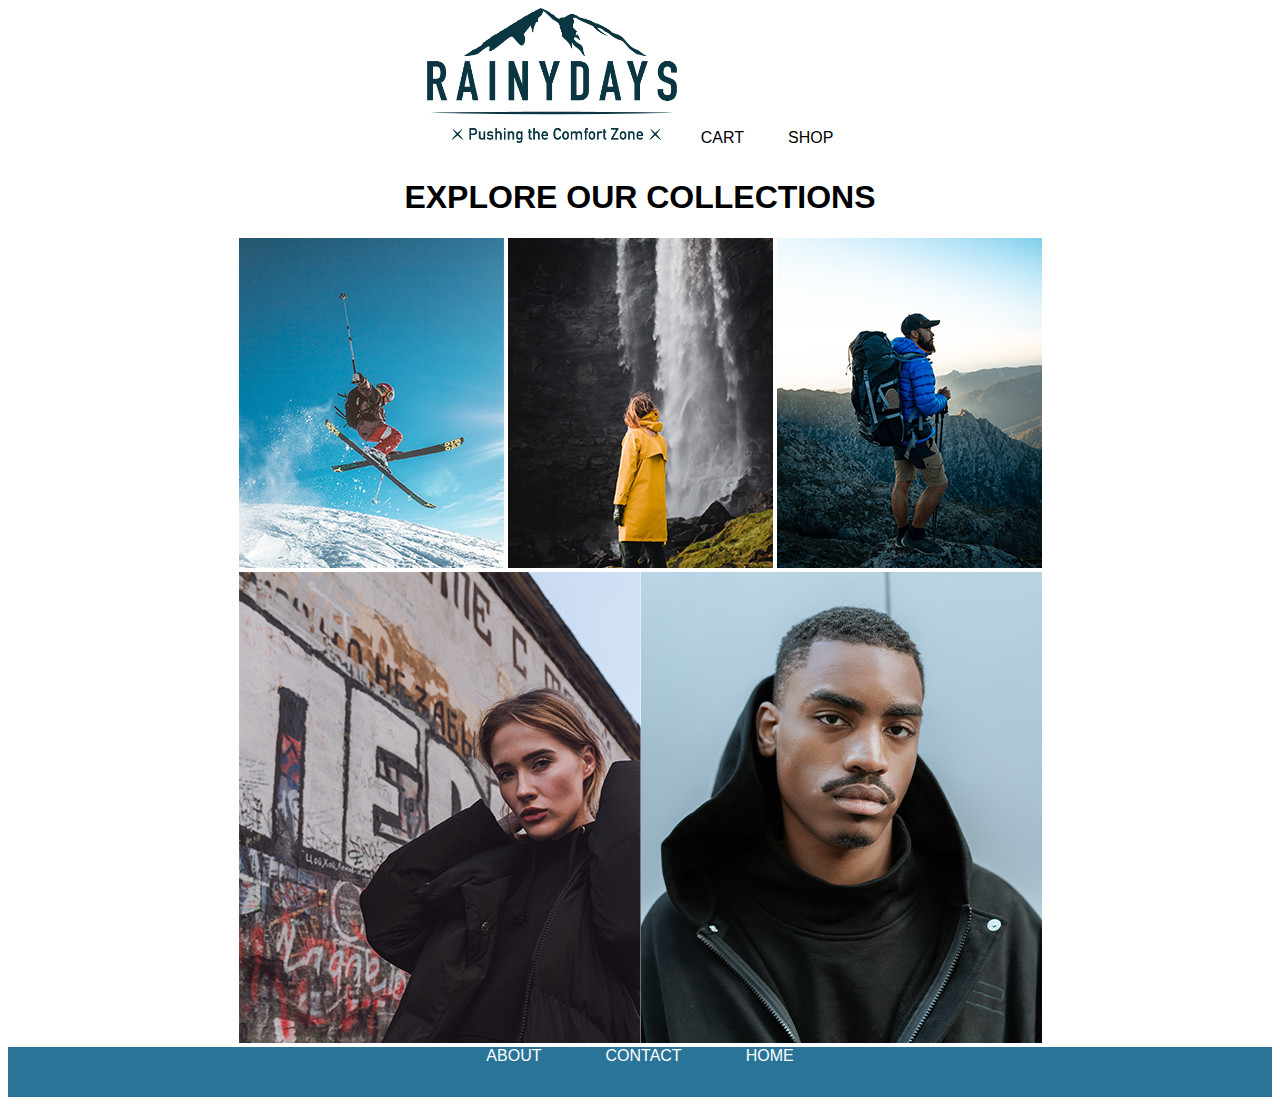
==== index.html @ d71403ea "added every html page, css, and started developing the index page" ====
<!DOCTYPE html>
<html lang="en">
<head>
    <meta charset="UTF-8">
    <meta http-equiv="X-UA-Compatible" content="IE=edge">
    <meta name="viewport" content="width=device-width, initial-scale=1.0">
    <title>RainyDays/HOME</title>
    <link href="styles.css/common.css" rel="stylesheet">
    <link rel="icon" href="data:;base64,=">
</head>
<body>

    <header>
        <nav>
            <img class="logo" src="images/RainyDays_Logo.png" alt="RainyDays logo">
            <a href="cart.html">CART</a>
            <a href="products.html">SHOP</a>
        </nav>
    </header>

    <main>
        <h1>EXPLORE OUR COLLECTIONS</h1>
        <div class="container">
            <img class="item" src="images/SKIING.png" alt="person skiing">
            <img class="item" src="images/RAINWEAR.png" alt="person standing in front of waterfall with yellow raincoat">
            <img class="item" src="images/HIKING.png" alt="person hiking on top of a mountain">
        </div>
        <div class="news">
            <img src="images/NEWS.png" alt="new products">
        </div>
    </main>

    <footer>
        <div>
            <a class="footerText" href="about.html">ABOUT</a>
            <a class="footerText" href="contact.html">CONTACT</a>
            <a class="footerText" href="index.html">HOME</a>
        </div>
    </footer>

</body>
</html>
---- styles.css/common.css ----
header {
   height: 150px;
}

.logo {
    max-width: 250px;
}

main, header {
    max-width: 803px;
    margin: auto;
}

nav {
    text-align: center;
}

a {
    text-decoration: none;
    color: rgb(0, 0, 0);
    padding: 20px;
    font-family: Arial, Helvetica, sans-serif;
}

h1 {
    text-align: center;
    font-family: Arial, Helvetica, sans-serif;
}

footer {
    background-color: #2A7497;
    height: 50px;
    text-align: center;
}

.footerText {
    color: white;
    padding: 30px;
}
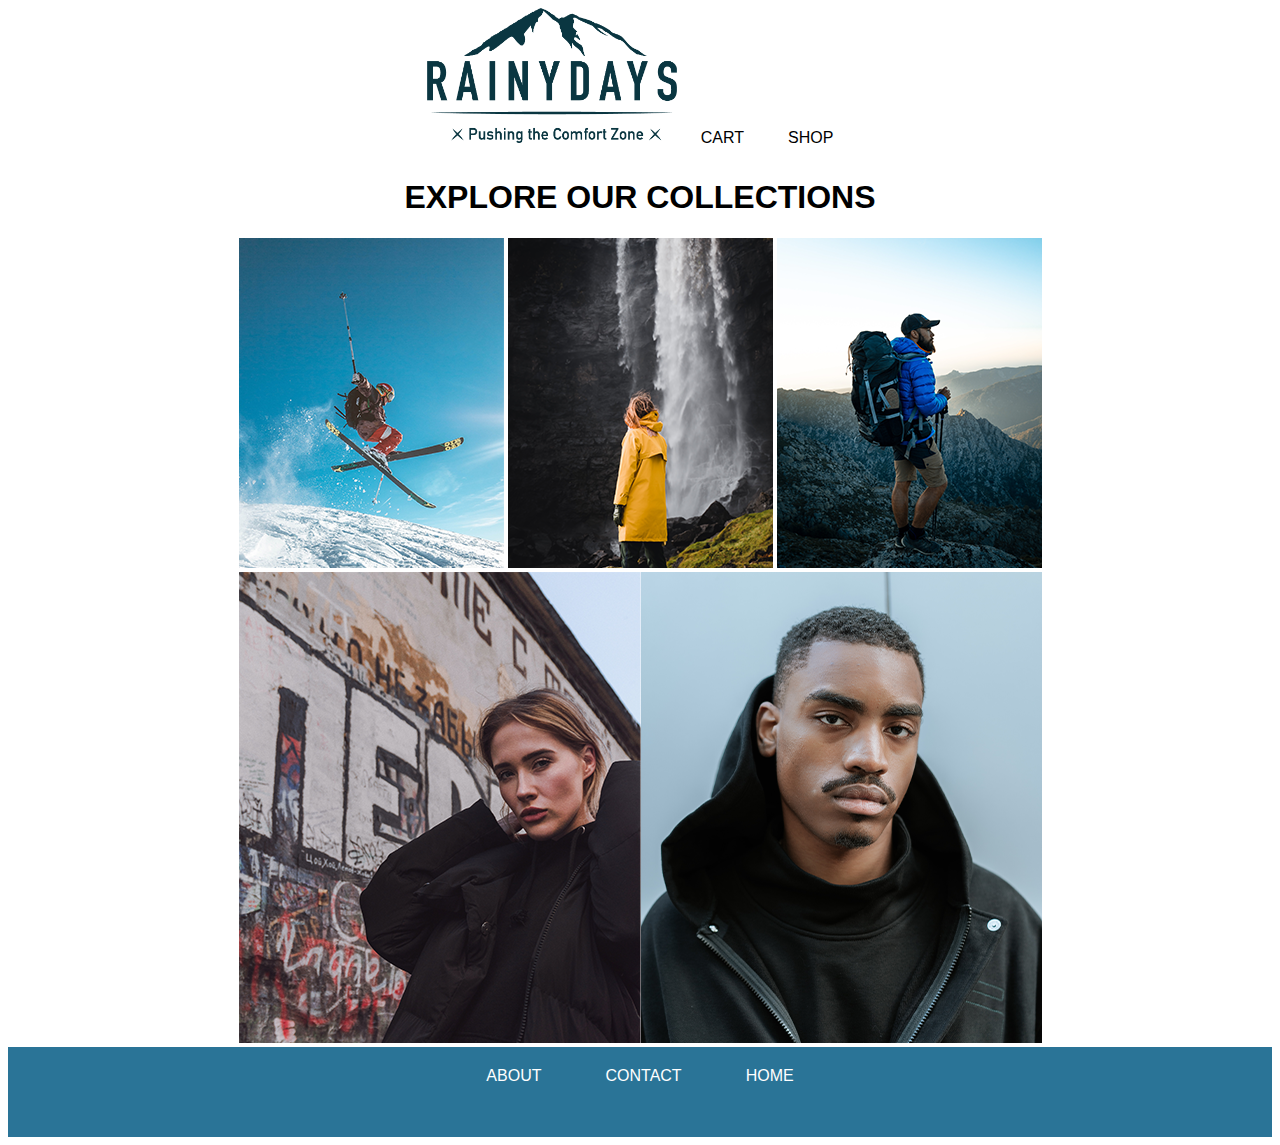
==== commit 8c30b040: "added footer and placement, and header logo" ====
--- a/index.html
+++ b/index.html
@@ -31,7 +31,7 @@
     </main>
 
     <footer>
-        <div>
+        <div class="footerNav">
             <a class="footerText" href="about.html">ABOUT</a>
             <a class="footerText" href="contact.html">CONTACT</a>
             <a class="footerText" href="index.html">HOME</a>
--- a/styles.css/common.css
+++ b/styles.css/common.css
@@ -31,9 +31,10 @@
     background-color: #2A7497;
     height: 50px;
     text-align: center;
+    padding: 20px;
 }
 
 .footerText {
     color: white;
     padding: 30px;
-}
+}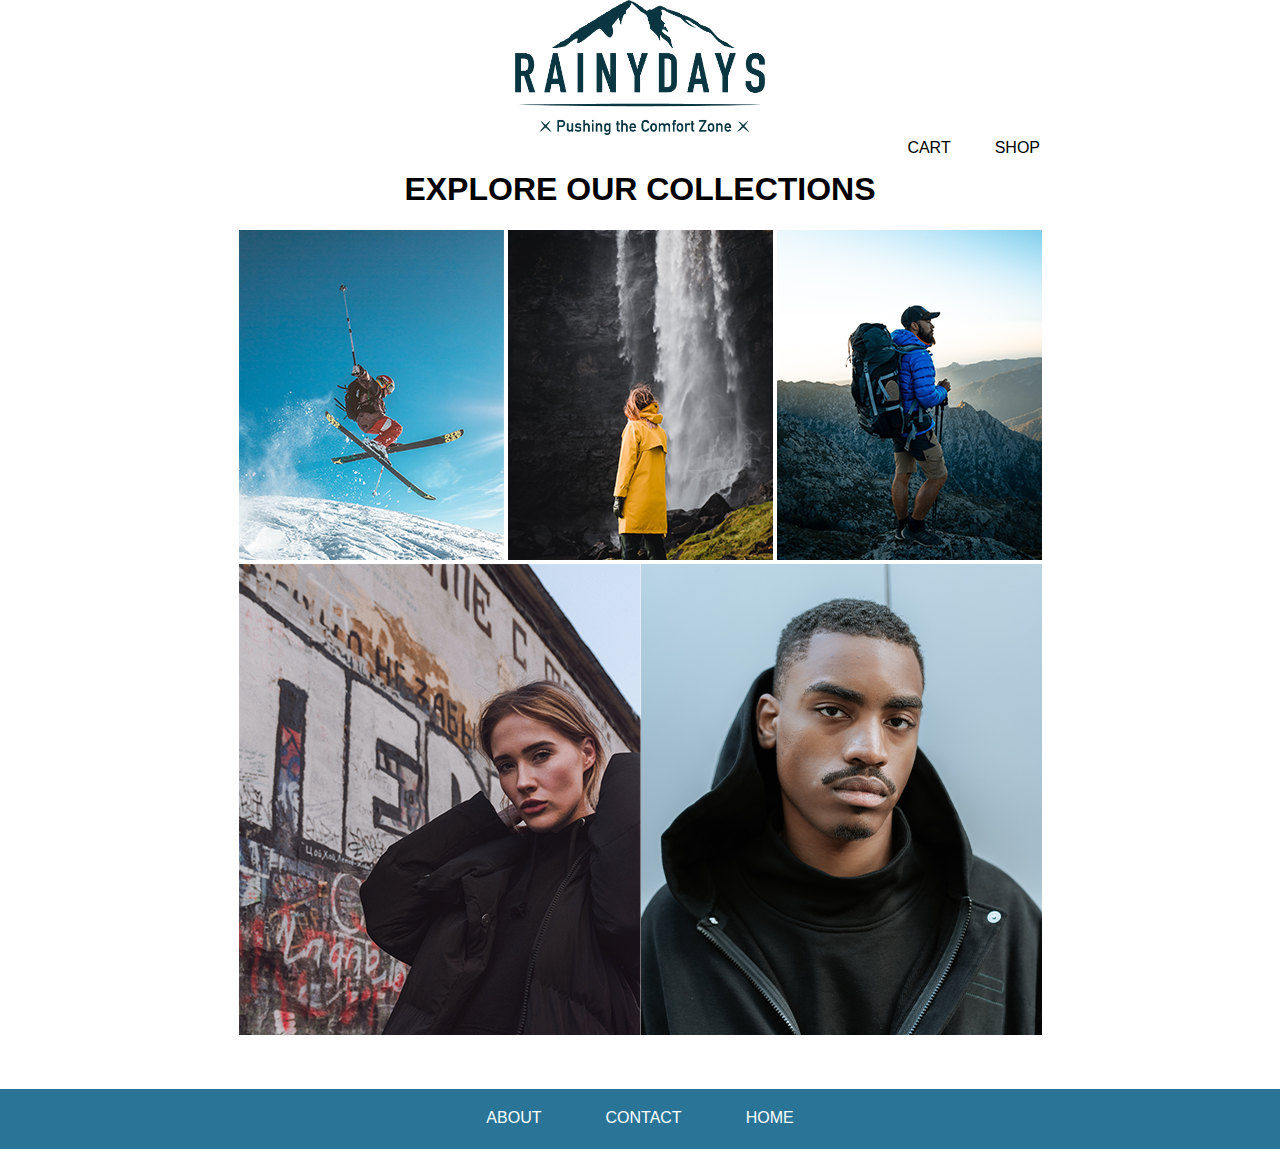
==== commit b4fc8263: "added product page with grid" ====
--- a/index.html
+++ b/index.html
@@ -11,8 +11,8 @@
 <body>
 
     <header>
+        <img class="logo" src="images/RainyDays_Logo.png" alt="RainyDays logo">
         <nav>
-            <img class="logo" src="images/RainyDays_Logo.png" alt="RainyDays logo">
             <a href="cart.html">CART</a>
             <a href="products.html">SHOP</a>
         </nav>
--- a/styles.css/common.css
+++ b/styles.css/common.css
@@ -1,18 +1,19 @@
 header {
    height: 150px;
+   max-width: 840px;
 }
 
 .logo {
     max-width: 250px;
 }
 
-main, header {
-    max-width: 803px;
+main, header, body {
     margin: auto;
+    text-align: center;
 }
 
 nav {
-    text-align: center;
+    text-align: right;
 }
 
 a {
@@ -29,12 +30,35 @@
 
 footer {
     background-color: #2A7497;
-    height: 50px;
+    height:20px;
     text-align: center;
     padding: 20px;
+    margin-top: 50px;
 }
 
 .footerText {
     color: white;
     padding: 30px;
+}
+
+p {
+    max-width: 400px;
+    text-align: center;
+}
+
+.signature {
+    font-size: 25px;
+    font-style: italic;
+    text-align: center;
+}
+
+.cta-button {
+    background-color: #2A7497;
+    padding: 10px 30px;
+    border-radius: 8px;
+    color: white;
+  }
+
+figure {
+    margin: 0;
 }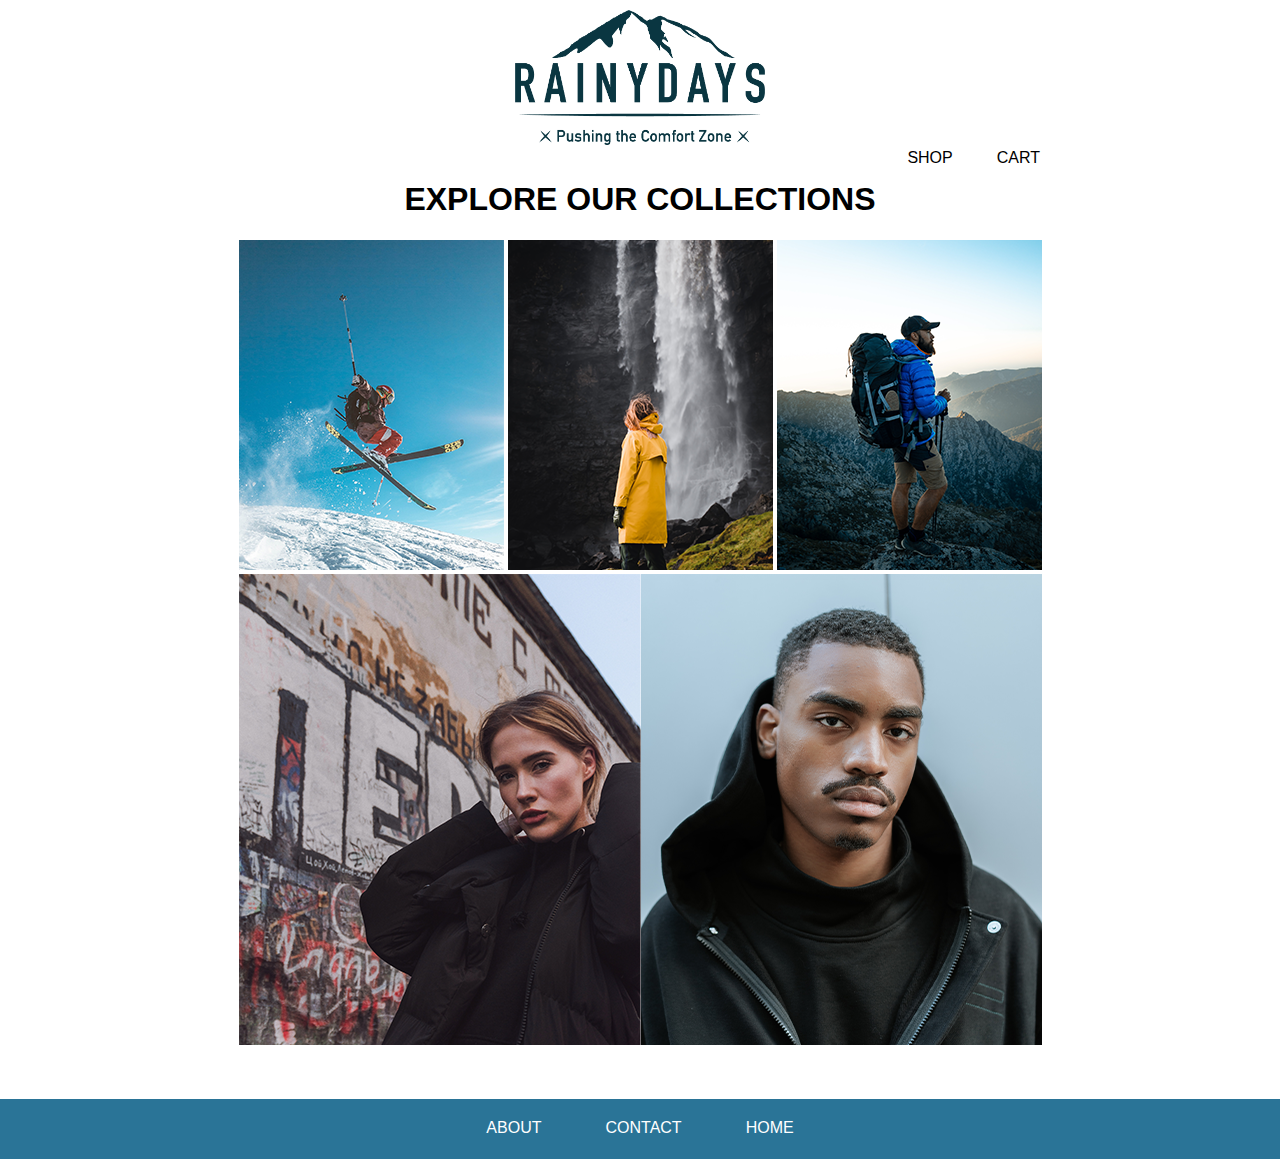
==== commit c111bd44: "corrected nav bar and logo in header, same placement all pages" ====
--- a/index.html
+++ b/index.html
@@ -11,10 +11,16 @@
 <body>
 
     <header>
-        <img class="logo" src="images/RainyDays_Logo.png" alt="RainyDays logo">
-        <nav>
+        <div class="header_top">
+            <a href="index.html">
+            <img class="logo" src="images/RainyDays_Logo.png" alt="Mouintains logo">
+            </a>
+        </div>
+    
+        </div>
+        <nav class="nav">
+            <a href="products.html">SHOP</a>
             <a href="cart.html">CART</a>
-            <a href="products.html">SHOP</a>
         </nav>
     </header>
 
--- a/styles.css/common.css
+++ b/styles.css/common.css
@@ -9,6 +9,7 @@
 
 main, header, body {
     margin: auto;
+    margin-top: 10px;
     text-align: center;
 }
 
@@ -42,7 +43,6 @@
 }
 
 p {
-    max-width: 400px;
     text-align: center;
 }
 
@@ -61,4 +61,8 @@
 
 figure {
     margin: 0;
+}
+
+.info {
+    text-align: center;
 }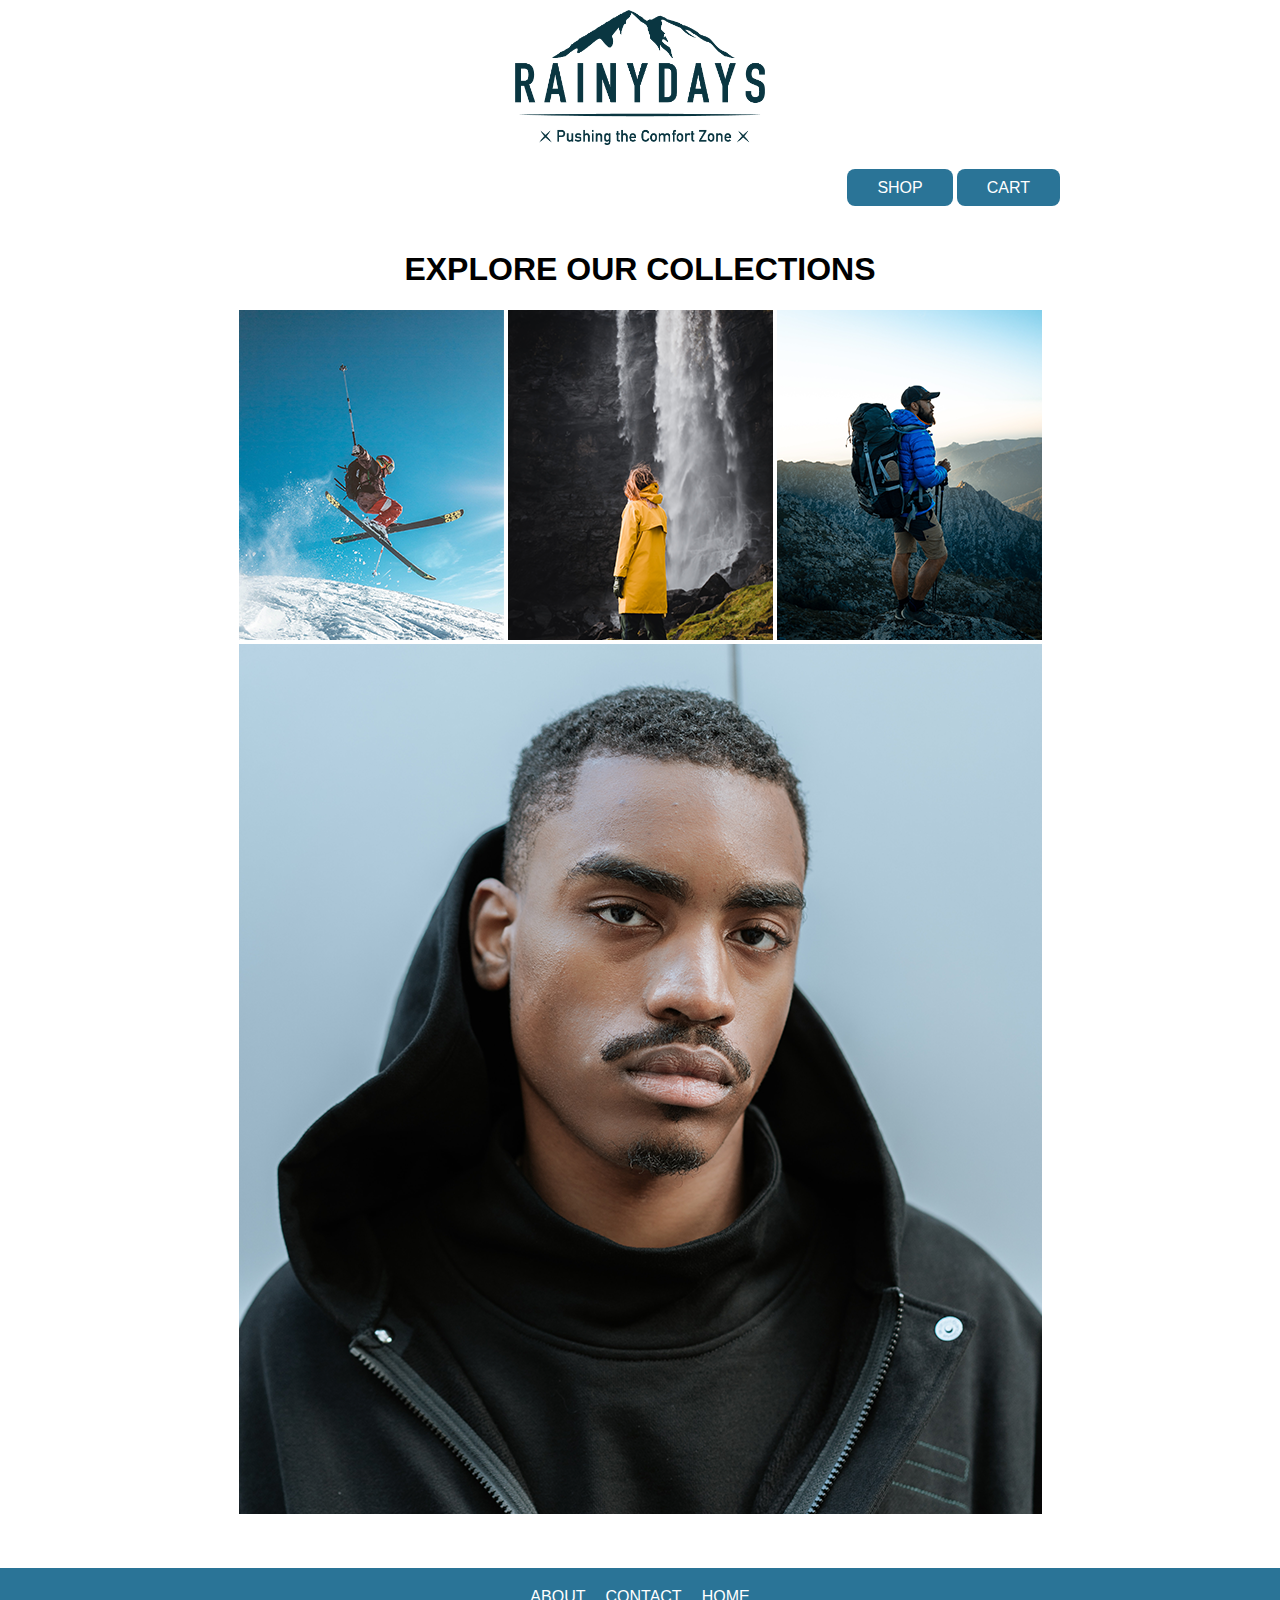
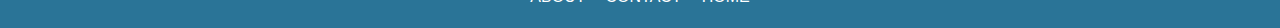
==== commit 2fd1f73d: "corrected nav line, logo leading to home, shadow on buttons etc." ====
--- a/index.html
+++ b/index.html
@@ -7,6 +7,19 @@
     <title>RainyDays/HOME</title>
     <link href="styles.css/common.css" rel="stylesheet">
     <link rel="icon" href="data:;base64,=">
+
+    <!-- Hotjar Tracking Code for NEWRainyDays -->
+<script>
+    (function(h,o,t,j,a,r){
+        h.hj=h.hj||function(){(h.hj.q=h.hj.q||[]).push(arguments)};
+        h._hjSettings={hjid:3405645,hjsv:6};
+        a=o.getElementsByTagName('head')[0];
+        r=o.createElement('script');r.async=1;
+        r.src=t+h._hjSettings.hjid+j+h._hjSettings.hjsv;
+        a.appendChild(r);
+    })(window,document,'https://static.hotjar.com/c/hotjar-','.js?sv=');
+</script>
+
 </head>
 <body>
 
@@ -19,8 +32,8 @@
     
         </div>
         <nav class="nav">
-            <a href="products.html">SHOP</a>
-            <a href="cart.html">CART</a>
+            <a class="cta-button" href="products.html">SHOP</a>
+            <a class="cta-button" href="cart.html">CART</a>
         </nav>
     </header>
 
@@ -32,7 +45,7 @@
             <img class="item" src="images/HIKING.png" alt="person hiking on top of a mountain">
         </div>
         <div class="news">
-            <img src="images/NEWS.png" alt="new products">
+            <img src="images/news_men.png" alt="new products">
         </div>
     </main>
 
--- a/styles.css/common.css
+++ b/styles.css/common.css
@@ -11,17 +11,40 @@
     margin: auto;
     margin-top: 10px;
     text-align: center;
+    
 }
+
+main {
+    padding-top: 60px;
+}
+
+@media(max-width: 600px){
+    main {
+        padding-top: 60px;
+    }
+  }
 
 nav {
     text-align: right;
+    padding-top: 30px;
+    padding-bottom: 50px;
 }
 
-a {
+@media(max-width: 600px){
+    nav {
+      text-align: center;
+      padding-top: 50px;
+      padding-bottom: 50px;
+    }
+  }
+
+.cta-button {
     text-decoration: none;
-    color: rgb(0, 0, 0);
+    color: rgb(255, 255, 255);
     padding: 20px;
     font-family: Arial, Helvetica, sans-serif;
+    background-color: #2A7497;
+    border-radius: 20px;
 }
 
 h1 {
@@ -39,7 +62,9 @@
 
 .footerText {
     color: white;
-    padding: 30px;
+    padding: 8px;
+    text-decoration: none;
+    font-family: Arial, Helvetica, sans-serif;
 }
 
 p {
@@ -59,6 +84,10 @@
     color: white;
   }
 
+.cta-button:hover {
+    box-shadow: 0 12px 16px 0 rgba(0,0,0,0.24), 0 17px 50px 0 rgba(0,0,0,0.19);
+}
+
 figure {
     margin: 0;
 }
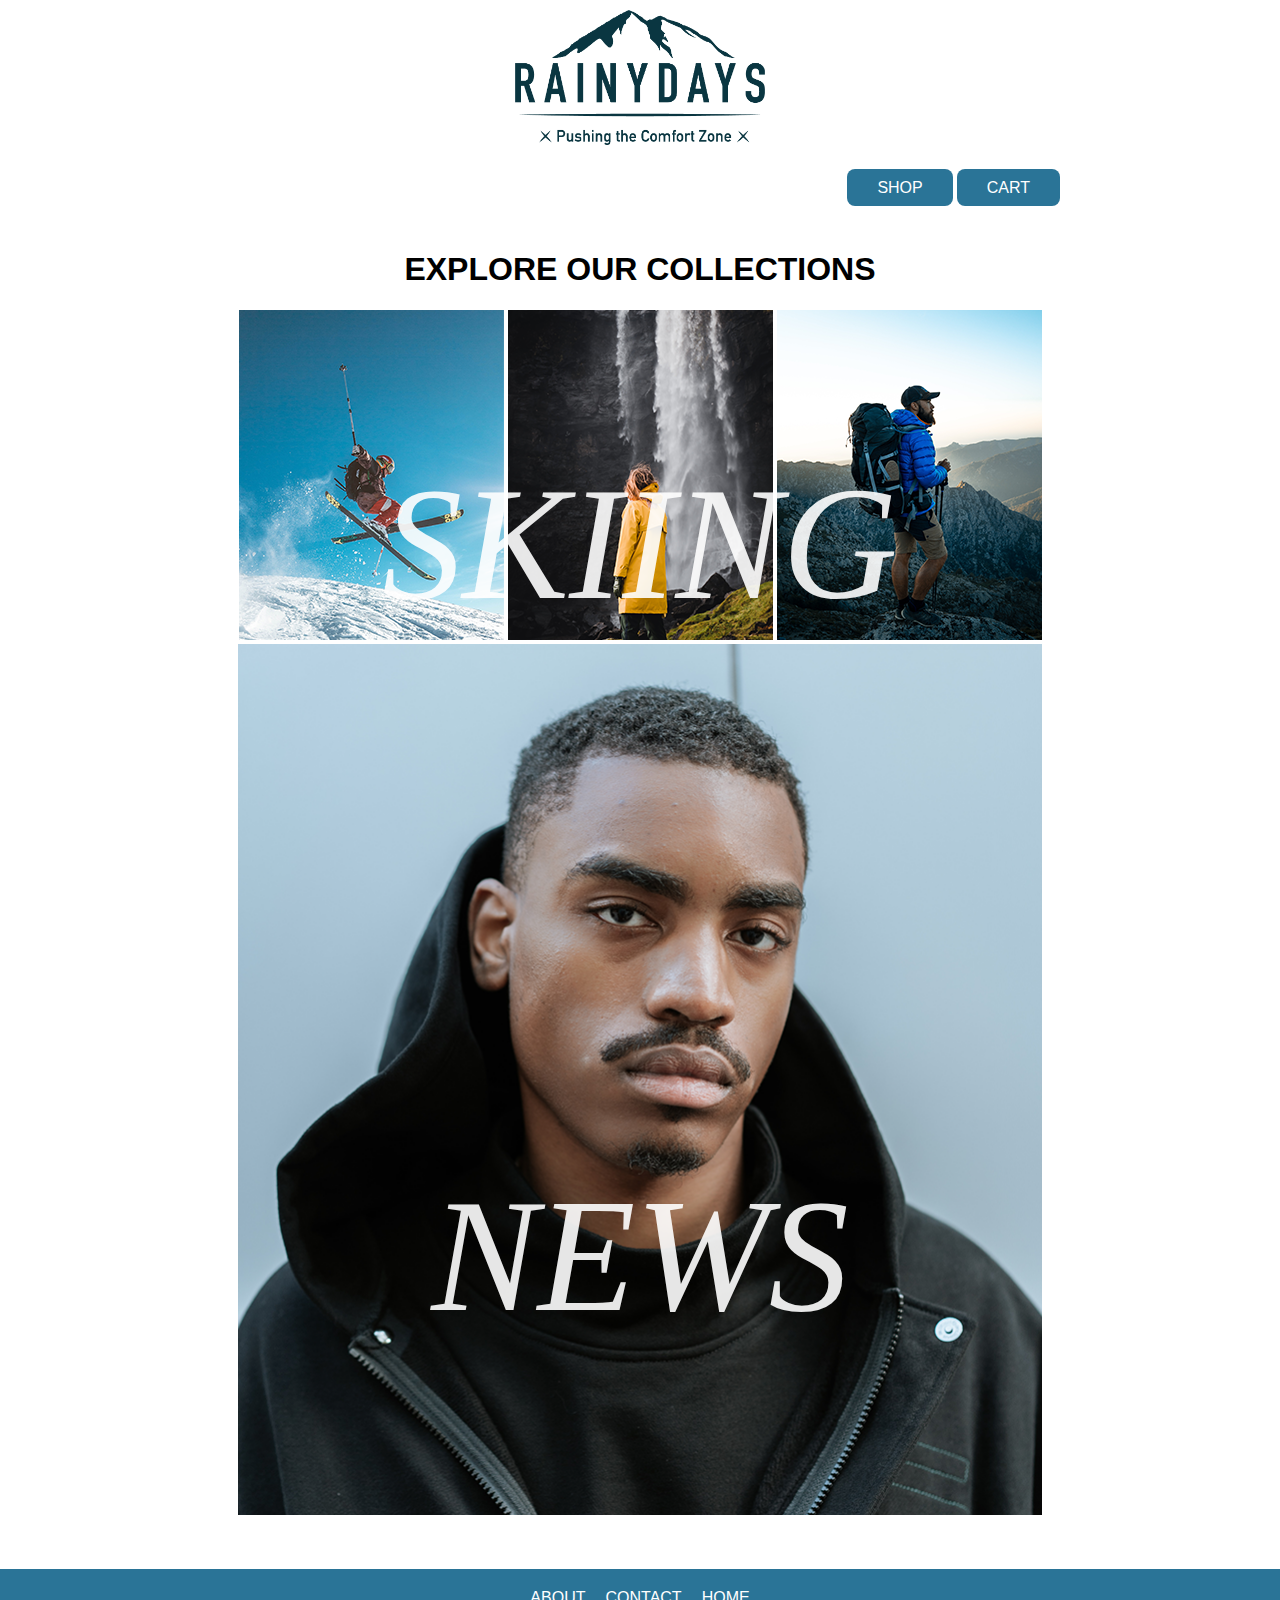
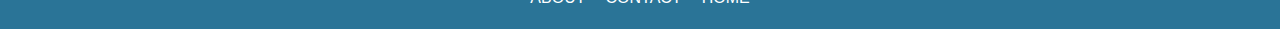
==== commit a06b0073: "added text over image on index page (still need to adjust text to first three images)" ====
--- a/index.html
+++ b/index.html
@@ -40,13 +40,29 @@
     <main>
         <h1>EXPLORE OUR COLLECTIONS</h1>
         <div class="container">
+
+            <a href="products.html">
             <img class="item" src="images/SKIING.png" alt="person skiing">
+            <div class="centered">SKIING</div>
+            </a>
+
+            <a href="products.html">
             <img class="item" src="images/RAINWEAR.png" alt="person standing in front of waterfall with yellow raincoat">
+            </a>
+
+            <a href="products.html">
             <img class="item" src="images/HIKING.png" alt="person hiking on top of a mountain">
+            </a>
+
         </div>
-        <div class="news">
-            <img src="images/news_men.png" alt="new products">
+
+        <div class="container">
+            <a href="products.html">
+                <img class="news" src="images/news_men.png" alt="new products" style="width:100%;">
+                <div class="centered">NEWS</div>
+            </a>
         </div>
+
     </main>
 
     <footer>
--- a/styles.css/common.css
+++ b/styles.css/common.css
@@ -1,6 +1,10 @@
 header {
    height: 150px;
    max-width: 840px;
+}
+
+a {
+    color: white;
 }
 
 .logo {
@@ -94,4 +98,46 @@
 
 .info {
     text-align: center;
-}+}
+
+.news {
+    max-width: 804px;
+}
+
+@media(max-width: 900px){
+    .news{
+        max-width: 465px;
+    }
+}
+
+@media(max-width: 600px){
+    .news{
+        max-width: 265px;
+    }
+}
+
+
+/* Container holding the image and the text */
+.container {
+    position: relative;
+    color: white;
+  }
+
+
+/* Centered text */
+.centered {
+    position: absolute;
+    top: 70%;
+    left: 50%;
+    transform: translate(-50%, -50%);
+    font-size: 160px;
+    opacity: 90%;
+    font-style: oblique;
+  }
+
+  @media(max-width: 600px){
+    .centered{
+        font-size: 70px;
+    }
+}
+  